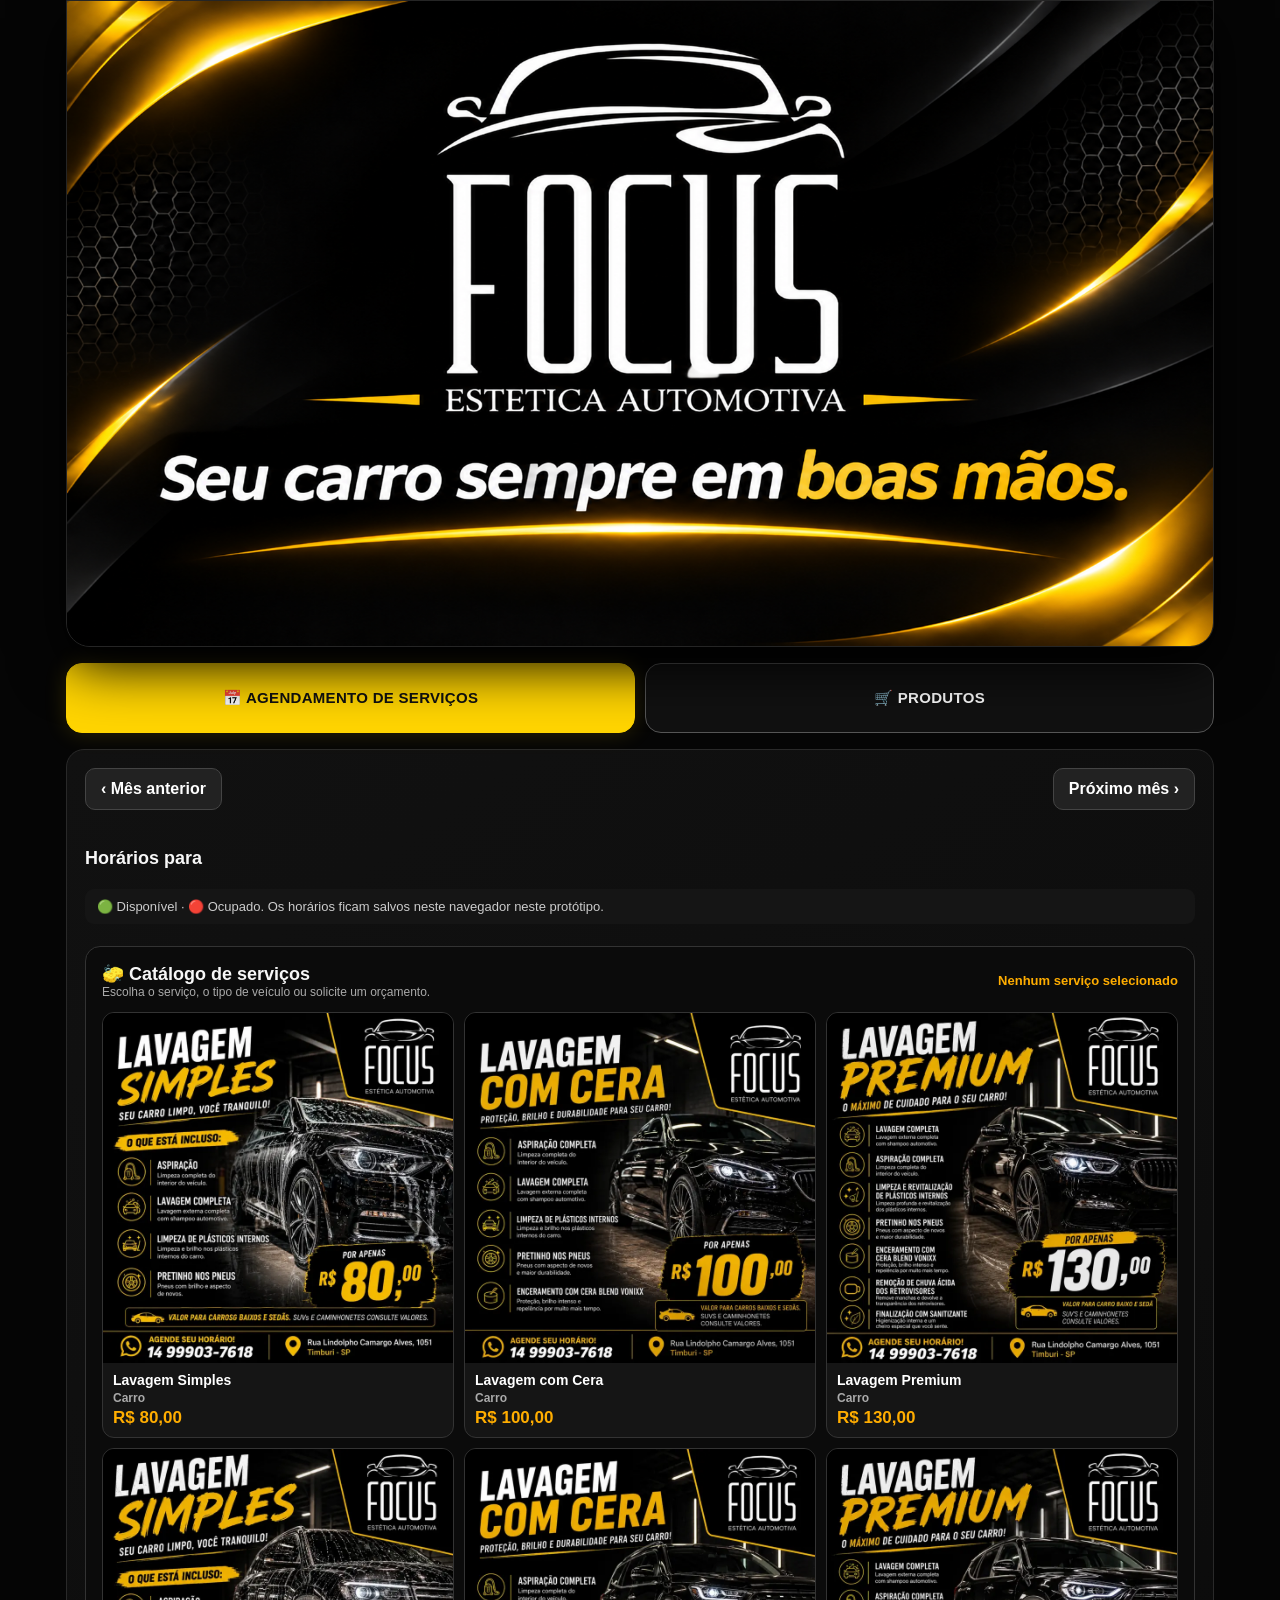
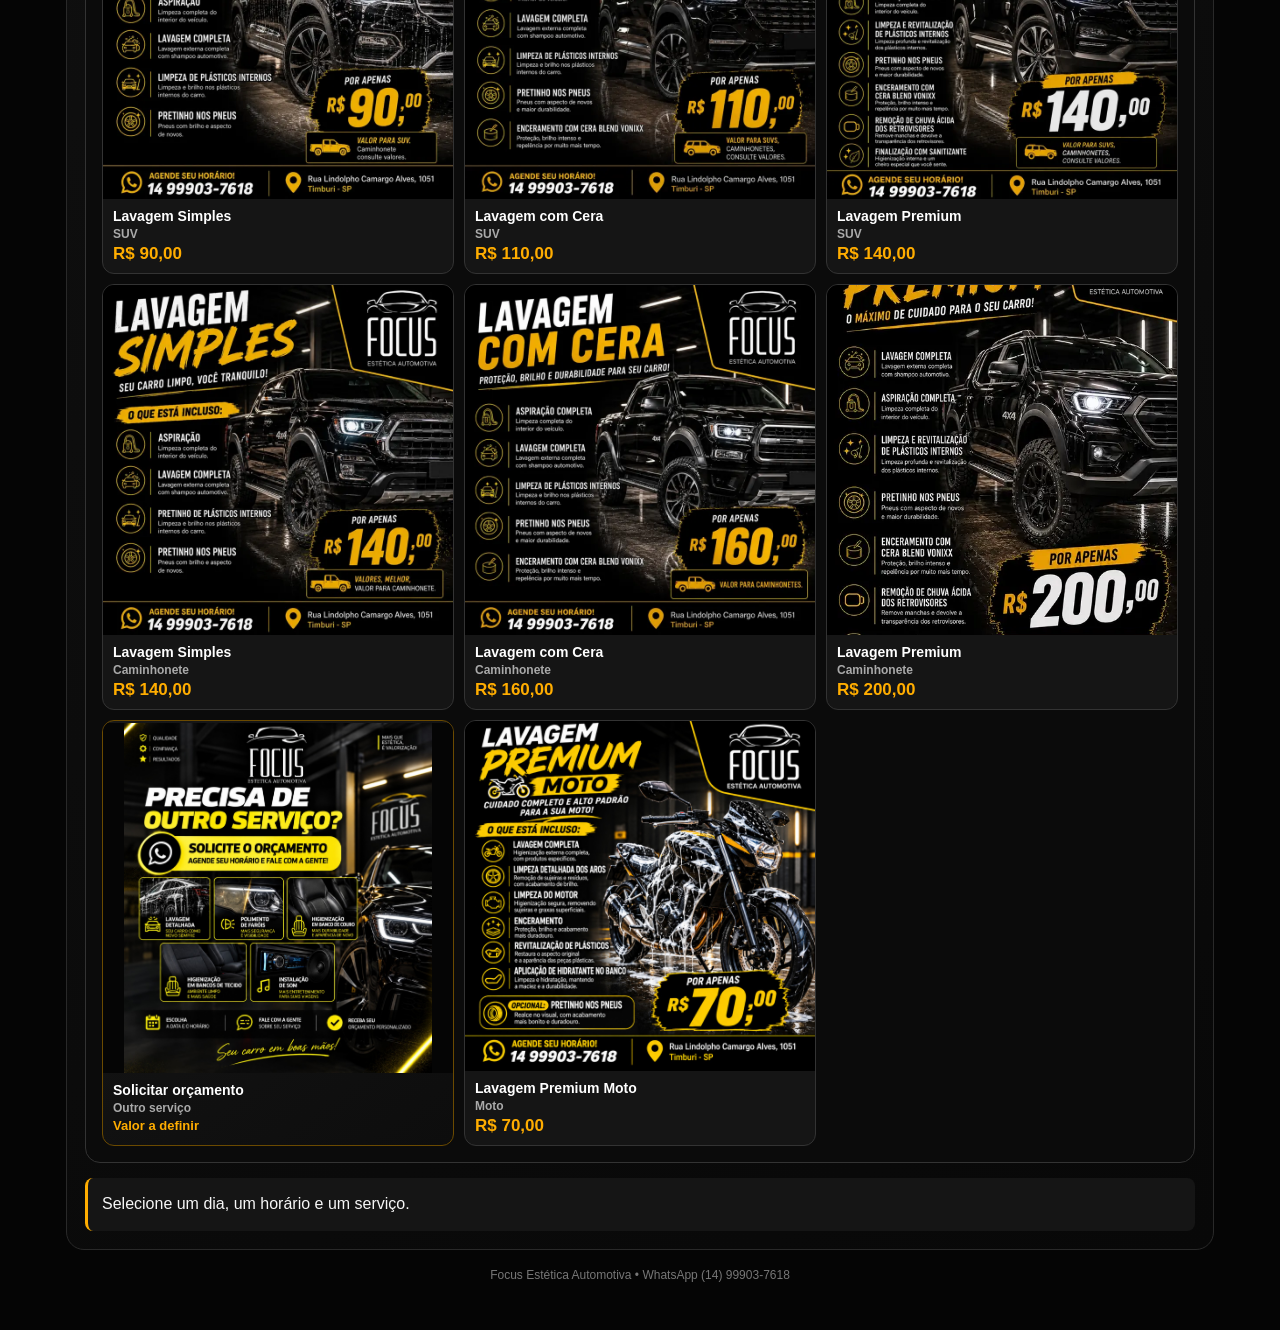
==== index.html @ e8586d13 "Add files via upload" ====
<!doctype html>
<html lang="pt-BR">
<head>
<meta charset="utf-8">
<meta name="viewport" content="width=device-width,initial-scale=1">
<title>Agenda Focus Estética Automotiva</title>
<style>
:root{--bg:#070707;--card:#111;--line:#2b2b2b;--yellow:#ffad00;--orange:#ff7a00;--white:#f5f5f5;--muted:#aaa;--green:#2ecc71}
*{box-sizing:border-box}body{margin:0;background:radial-gradient(circle at top,#171717,#050505 55%);color:var(--white);font-family:Arial,Helvetica,sans-serif}
.wrap{max-width:980px;margin:auto;padding:18px}.hero{border:1px solid #333;border-radius:20px;overflow:hidden;background:#050505;box-shadow:0 12px 40px #000}
.hero img{width:100%;display:block;max-height:330px;object-fit:cover;object-position:top}.brand{padding:18px 20px;text-align:center;border-top:1px solid #222}
.brand h1{margin:0;color:var(--yellow);letter-spacing:2px;font-size:24px}.brand p{margin:6px 0 0;color:#ccc}
.panel{margin-top:16px;background:linear-gradient(145deg,#121212,#0b0b0b);border:1px solid #292929;border-radius:18px;padding:18px}
.topbar{display:flex;gap:10px;align-items:center;justify-content:space-between;flex-wrap:wrap}button,select,input{font:inherit}
button{cursor:pointer;border:0;border-radius:10px;padding:11px 15px;font-weight:700}.navbtn{background:#222;color:#fff;border:1px solid #444}
.primary{background:linear-gradient(90deg,var(--orange),var(--yellow));color:#111}
.month{font-size:22px;font-weight:800;text-transform:capitalize}.calendar{display:grid;grid-template-columns:repeat(7,1fr);gap:6px;margin-top:16px}
.weekday{text-align:center;color:#999;font-size:12px;padding:5px}.day{min-height:54px;background:#151515;border:1px solid #292929;color:#fff;border-radius:10px;padding:7px;position:relative;text-align:left}
.day:hover{border-color:var(--yellow)}.day.muted{opacity:.3}.day.today{box-shadow:inset 0 0 0 1px var(--yellow)}.day.selected{background:linear-gradient(145deg,#5c3300,#211400);border-color:var(--yellow)}
.dot{position:absolute;right:7px;bottom:7px;width:7px;height:7px;background:var(--green);border-radius:50%}
h2{font-size:18px;margin:22px 0 10px}.selectedDate{color:var(--yellow)}.slots{display:grid;grid-template-columns:repeat(auto-fit,minmax(110px,1fr));gap:9px}
.slot{background:#181818;border:1px solid #333;color:#fff}.slot.busy{background:#241313;border-color:#5b2424;color:#777;text-decoration:line-through;cursor:not-allowed}.slot.picked{background:var(--yellow);color:#111;border-color:var(--yellow)}
.service-catalog{margin-top:22px;padding:16px;border:1px solid #333;border-radius:15px;background:#0b0b0b}
.catalog-head{display:flex;align-items:center;justify-content:space-between;gap:12px;flex-wrap:wrap}.chosen-service{color:var(--yellow);font-size:13px;font-weight:700;text-align:right}
.service-grid{display:grid;grid-template-columns:repeat(3,1fr);gap:10px;margin-top:13px}
.service-card{padding:0;overflow:hidden;text-align:left;background:#151515;border:1px solid #333;color:#fff;border-radius:12px;min-width:0}
.service-card:hover{border-color:var(--yellow)}.service-card.selected{border:2px solid var(--yellow);box-shadow:inset 0 0 0 1px #8a5d00}
.service-card img{width:100%;aspect-ratio:1/1;object-fit:cover;display:block}.service-info{padding:9px 10px;display:grid;gap:3px}
.service-info strong{font-size:14px}.service-info span{font-size:12px;color:#aaa}.service-info b{color:var(--yellow);font-size:17px}.quote-card{background:linear-gradient(145deg,#171717,#0d0d0d);border-color:#6b4a00}.quote-card .quote-image{width:100%;aspect-ratio:1/1;display:block;object-fit:contain;background:#050505}.quote-card .service-info b{font-size:13px}
.form{display:none;margin-top:15px;padding:15px;border:1px solid #333;border-radius:14px;background:#0b0b0b}.form.show{display:block}
.grid{display:grid;grid-template-columns:1fr 1fr;gap:10px}.field{display:flex;flex-direction:column;gap:5px}.field.full{grid-column:1/-1}
label{font-size:12px;color:#aaa}input,select{background:#171717;color:#fff;border:1px solid #3a3a3a;border-radius:9px;padding:11px;outline:none}
input:focus,select:focus{border-color:var(--yellow)}.actions{display:flex;gap:8px;flex-wrap:wrap;margin-top:12px}
.summary{margin-top:15px;padding:14px;border-left:3px solid var(--yellow);background:#151515;border-radius:8px;line-height:1.55}
.notice{padding:10px 12px;border-radius:9px;background:#151515;color:#ccc;margin-top:10px;font-size:13px}.status{display:none;margin-top:10px;padding:10px 12px;border-radius:9px;background:#151515;color:#ccc;font-size:13px}.status.show{display:block}.status.ok{border:1px solid #28633f;color:#9ff0bd}.status.err{border:1px solid #6b2c2c;color:#ffb1b1}
.booking{display:flex;justify-content:space-between;gap:10px;align-items:center;padding:10px;background:#171717;border:1px solid #292929;border-radius:9px}
.small{font-size:12px;color:#aaa}.footer{text-align:center;color:#777;font-size:12px;padding:18px}
@media(max-width:700px){.service-grid{grid-template-columns:repeat(2,1fr)}.chosen-service{text-align:left}}
@media(max-width:600px){.wrap{padding:10px}.hero img{max-height:230px}.grid{grid-template-columns:1fr}.field.full{grid-column:auto}.day{min-height:48px}.month{font-size:18px}.service-info strong{font-size:13px}.service-info b{font-size:15px}}

/* ===== FOCUS PRODUTOS — integração sem alterar o agendamento ===== */
.focus-main-switch{display:grid;grid-template-columns:1fr 1fr;gap:10px;max-width:1100px;margin:16px auto;padding:0 16px}
.focus-main-switch button{border:1px solid #444;background:#111;color:#fff;border-radius:14px;padding:15px 12px;font-size:15px;font-weight:800;cursor:pointer}
.focus-main-switch button.active{background:#ffd400;color:#111;border-color:#ffd400}
.focus-products-section{max-width:1100px;margin:0 auto;padding:0 16px 30px}
.focus-products-title{display:flex;justify-content:space-between;align-items:center;gap:15px;margin:10px 0 18px}
.focus-products-title h2{margin:0;font-size:29px;color:#fff}
.focus-products-title h2 span{color:#ffd400}
.focus-products-title p{margin:5px 0 0;color:#aaa}
.focus-cart-badge{background:#ffd400;color:#111;border-radius:22px;padding:9px 13px;min-width:55px;text-align:center}
.focus-product-grid{display:grid;grid-template-columns:repeat(2,minmax(0,1fr));gap:16px}
.focus-product-card{overflow:hidden;background:linear-gradient(145deg,#161616,#080808);border:1px solid #3a3a3a;border-radius:16px;box-shadow:0 8px 25px rgba(0,0,0,.25)}
.focus-product-media{height:260px;background:#050505;display:flex;align-items:center;justify-content:center;overflow:hidden}
.focus-product-media img{width:100%;height:100%;object-fit:cover;display:block}
.focus-product-info{padding:15px}
.focus-product-info h3{margin:0 0 8px;color:#fff;font-size:18px;line-height:1.2}
.focus-product-info p{margin:0 0 12px;color:#c8c8c8;font-size:13px;line-height:1.45;min-height:38px}
.focus-install{display:inline-flex;align-items:center;gap:6px;padding:7px 10px;border-radius:10px;font-size:12px;font-weight:800;margin-bottom:13px}
.focus-install.included{background:#ffd400;color:#111}
.focus-install.none{background:#292929;color:#eee;border:1px solid #4a4a4a}
.focus-product-buy{display:grid;grid-template-columns:auto auto 1fr;align-items:center;gap:10px;border-top:1px solid #333;padding-top:13px}
.focus-product-buy strong{font-size:20px;color:#ffd400;white-space:nowrap}
.focus-qty{display:flex;align-items:center;border:1px solid #444;border-radius:9px;overflow:hidden}
.focus-qty button{background:#222;color:#fff;border:0;width:30px;height:34px;font-size:18px}
.focus-qty input{width:34px;height:34px;background:#111;color:#fff;border:0;text-align:center}
.focus-add-product{background:#ffd400;color:#111;border:0;border-radius:10px;padding:10px 12px;font-weight:900;cursor:pointer}
.focus-product-card.selected{border-color:#ffd400;box-shadow:0 0 0 1px #ffd400 inset}
.focus-cart-panel{margin-top:20px;padding:18px;background:#0b0b0b;border:1px solid #383838;border-radius:16px}
.focus-cart-panel h3{margin:0 0 12px;color:#fff}
#focusCartItems{color:#ddd;line-height:1.6}
.focus-cart-line{display:flex;justify-content:space-between;gap:10px;border-bottom:1px solid #292929;padding:7px 0}
.focus-cart-total{text-align:right;color:#fff;font-size:18px;padding:12px 0}
.focus-cart-total strong{color:#ffd400;font-size:23px}
.focus-checkout-grid{display:grid;grid-template-columns:1fr 1fr;gap:12px}
.focus-checkout-grid label{display:grid;gap:6px;color:#aaa;font-size:13px}
.focus-checkout-grid input,.focus-checkout-grid select{background:#151515;color:#fff;border:1px solid #444;border-radius:9px;padding:11px}
.focus-whatsapp-btn{margin-top:14px;width:100%;padding:14px;border:0;border-radius:11px;background:#ffd400;color:#111;font-weight:900;font-size:15px;cursor:pointer}
.focus-cart-note{margin:9px 0 0;color:#777;font-size:12px;text-align:center}
@media(max-width:700px){
  .focus-main-switch{padding:0 10px}
  .focus-main-switch button{font-size:12px;padding:13px 7px}
  .focus-products-section{padding:0 10px 25px}
  .focus-product-grid{grid-template-columns:1fr}
  .focus-product-media{height:250px}
  .focus-product-buy{grid-template-columns:auto auto 1fr}
  .focus-checkout-grid{grid-template-columns:1fr}
}


/* ===== IDENTIDADE VISUAL FOCUS ===== */
body{background:#050505;color:#f7f7f7;font-family:Arial,Helvetica,sans-serif}
.wrap{max-width:1180px;padding:0 16px 30px}
.focus-hero-new{position:relative;min-height:420px;border-radius:0 0 24px 24px;overflow:hidden;border:1px solid #252525;background:#050505;box-shadow:0 18px 55px #000}
.focus-hero-bg{position:absolute;inset:0;background-position:center right;background-size:cover;background-repeat:no-repeat;opacity:.82}
.focus-hero-overlay{position:absolute;inset:0;background:linear-gradient(90deg,rgba(0,0,0,.97) 0%,rgba(0,0,0,.83) 40%,rgba(0,0,0,.15) 78%,rgba(0,0,0,.35))}
.focus-hero-content{position:relative;z-index:2;max-width:640px;padding:26px 28px 30px}
.focus-logo{width:150px;height:78px;object-fit:cover;object-position:top left;mix-blend-mode:screen;filter:contrast(1.08);margin-bottom:22px}
.focus-kicker{font-size:22px;font-weight:800;letter-spacing:.5px;color:#fff}
.focus-headline{font-size:64px;line-height:.9;font-weight:950;color:#ffd400;text-transform:uppercase;font-style:italic;letter-spacing:-2px;margin:7px 0 16px}
.focus-hero-content p{font-size:17px;line-height:1.4;margin:0;color:#eee}
.focus-benefits{display:flex;flex-wrap:wrap;gap:8px;margin-top:22px}
.focus-benefits span{font-size:12px;border:1px solid #444;border-radius:20px;padding:9px 12px;background:rgba(10,10,10,.78)}
/* Abertura simplificada da agenda Focus: somente logo e slogan */
.focus-hero-new{min-height:0;height:auto;border-radius:0 0 24px 24px}
.focus-hero-overlay{background:linear-gradient(180deg,rgba(0,0,0,.78),rgba(0,0,0,.58))}
.focus-hero-content-clean{max-width:none;width:100%;box-sizing:border-box;padding:24px 18px 30px;display:flex;flex-direction:column;align-items:center;justify-content:center;text-align:center;gap:12px}
.focus-hero-content-clean .focus-logo{display:block;width:min(250px,72vw);height:auto;max-height:250px;object-fit:contain;object-position:center;mix-blend-mode:normal;filter:none;margin:0}
.focus-slogan{font-size:clamp(20px,5vw,30px);font-weight:800;line-height:1.25;color:#fff;text-align:center;margin:0}

.focus-main-switch{margin:16px auto 0;max-width:1180px;padding:0}
.focus-main-switch button{min-height:70px;border-radius:16px;text-transform:uppercase;letter-spacing:.3px;background:#111;border:1px solid #555}
.focus-main-switch button.active{background:#ffd400;color:#111;border-color:#ffd400;box-shadow:0 0 22px rgba(255,212,0,.16)}
.panel{border-color:#292929;background:linear-gradient(145deg,#111,#080808);border-radius:18px}
.brand{background:#080808;border:1px solid #222;border-radius:16px;margin-top:12px;padding:14px}
.brand h1{color:#ffd400;font-size:22px;letter-spacing:2px}
.brand p{color:#fff;text-transform:uppercase;font-size:12px;letter-spacing:1.5px}

.focus-products-section{max-width:1180px;margin:18px auto 0;padding:0}
.focus-products-title{border-top:1px solid #2b2b2b;padding-top:18px}
.focus-kicker-small{color:#ffd400;font-size:11px;font-weight:800;letter-spacing:1.3px}
.focus-products-title h2{font-size:34px;margin:4px 0;color:#fff}
.focus-products-title h2 span{color:#ffd400;font-style:italic}
.focus-products-title p{font-size:14px;color:#aaa}
.focus-product-grid{display:grid;grid-template-columns:repeat(3,minmax(0,1fr));gap:14px;margin-top:16px}
.focus-product-card{cursor:pointer;display:grid;grid-template-columns:1fr 1.05fr;min-height:245px;background:linear-gradient(145deg,#151515,#080808);border:1px solid #444;border-radius:16px;overflow:hidden;transition:.18s}
.focus-product-card:hover{transform:translateY(-2px);border-color:#ffd400;box-shadow:0 10px 30px rgba(0,0,0,.35)}
.focus-product-media{min-height:260px}
.focus-product-media img{object-fit:contain;background:#050505}
.focus-product-info{padding:13px}
.focus-product-info h3{font-size:16px}
.focus-product-info p{font-size:12px}
.focus-product-buy strong{font-size:18px}
.focus-add-product{background:#ffd400;color:#111}
.focus-install.included{background:#ffd400}
.focus-install.none{background:#303030}

.focus-cart-panel{border-color:#3c3c3c;margin-top:18px}
.cart-head{display:flex;justify-content:space-between;align-items:center;gap:10px}
.cart-head h3{margin:0;color:#fff}
.cart-head span{color:#ffd400;font-size:12px}
.focus-payment-title{margin-top:16px;padding-top:15px;border-top:1px solid #333;color:#ffd400;font-weight:900;letter-spacing:.5px}
.focus-whatsapp-btn{background:#ffd400;color:#111}

.focus-product-modal{position:fixed;inset:0;z-index:9999;display:none}
.focus-product-modal.show{display:block}
.focus-modal-backdrop{position:absolute;inset:0;background:rgba(0,0,0,.82);backdrop-filter:blur(4px)}
.focus-modal-card{position:relative;z-index:2;width:min(900px,calc(100% - 24px));max-height:92vh;overflow:auto;margin:4vh auto;background:#0b0b0b;border:1px solid #555;border-radius:20px;box-shadow:0 25px 80px #000;display:grid;grid-template-columns:1.05fr 1fr}
.focus-modal-close{position:absolute;right:10px;top:8px;z-index:4;width:40px;height:40px;border-radius:50%;padding:0;background:#111;color:#fff;border:1px solid #555;font-size:27px}
.focus-modal-media{background:#050505;min-height:420px}
.focus-modal-media img{width:100%;height:100%;min-height:420px;object-fit:cover;display:block}
.focus-modal-body{padding:28px;display:flex;flex-direction:column;justify-content:center}
.focus-modal-kicker{font-size:11px;color:#ffd400;font-weight:900;letter-spacing:1.5px}
.focus-modal-body h2{font-size:28px;margin:8px 0;color:#fff}
.focus-modal-body p{color:#bbb;line-height:1.55}
.focus-modal-price{font-size:32px;color:#ffd400;font-weight:950;margin:12px 0}
.focus-modal-qty{display:flex;align-items:center;gap:22px;margin:10px 0}
.focus-modal-qty button{width:42px;height:42px;padding:0;background:#222;color:#fff;border:1px solid #555}
.focus-modal-qty span{font-size:20px;font-weight:900}
.focus-modal-add{background:#ffd400;color:#111;border:0;border-radius:10px;padding:14px;font-weight:950;font-size:15px;margin-top:8px}
.focus-modal-remove{background:#252525;color:#fff;border:1px solid #555;border-radius:10px;padding:12px;font-weight:800;margin-top:8px}
@media(max-width:950px){.focus-product-grid{grid-template-columns:repeat(2,minmax(0,1fr))}}
@media(max-width:700px){
  .wrap{padding:0 10px 24px}
  .focus-hero-new{min-height:440px;border-radius:0 0 18px 18px}
  .focus-hero-content{padding:20px 18px}
  .focus-headline{font-size:48px}
  .focus-kicker{font-size:17px}
  .focus-hero-content p{font-size:14px}
  .focus-logo{width:125px;height:68px}
  .focus-product-grid{grid-template-columns:1fr}
  .focus-product-card{grid-template-columns:1fr 1fr}
  .focus-product-media{min-height:235px}
  .focus-modal-card{grid-template-columns:1fr;margin:2vh auto;max-height:96vh}
  .focus-modal-media{min-height:260px;height:260px}
  .focus-modal-media img{min-height:260px}
  .focus-modal-body{padding:20px}
}
@media(max-width:430px){
  .focus-product-card{grid-template-columns:1fr}
  .focus-product-media{height:245px;min-height:245px}
}


/* ===== CHECKOUT FOCUS ===== */
.focus-customer-grid{display:grid;grid-template-columns:1fr 1fr;gap:12px;margin-top:12px}
.focus-customer-grid label{display:grid;gap:6px;color:#aaa;font-size:13px}
.focus-customer-grid input{background:#151515;color:#fff;border:1px solid #444;border-radius:9px;padding:12px}
.focus-payment-options{display:grid;grid-template-columns:repeat(2,1fr);gap:10px;margin-top:14px}
.focus-payment-option{display:flex;align-items:center;gap:11px;text-align:left;padding:13px;background:#121212;color:#fff;border:1px solid #444;border-radius:12px;cursor:pointer}
.focus-payment-option:hover{border-color:#ffd400}
.focus-payment-option.selected{background:#201d00;border-color:#ffd400;box-shadow:0 0 0 1px #ffd400 inset}
.focus-payment-option .payment-icon{font-size:22px;width:28px;text-align:center}
.focus-payment-option b{display:block;color:#fff;font-size:14px}
.focus-payment-option small{display:block;color:#999;margin-top:3px;font-size:11px}
.focus-payment-info{margin-top:10px;padding:12px;border-radius:10px;background:#171717;border:1px solid #333;color:#ccc;font-size:12px;line-height:1.5}
#focusFinalizePurchase{margin-top:15px}
@media(max-width:600px){
  .focus-customer-grid{grid-template-columns:1fr}
  .focus-payment-options{grid-template-columns:1fr}
}


/* ===== MENSAGEM DE AGRADECIMENTO FOCUS ===== */
.focus-thanks-modal{position:fixed;inset:0;z-index:10050;display:none}
.focus-thanks-modal.show{display:block}
.focus-thanks-backdrop{position:absolute;inset:0;background:rgba(0,0,0,.82);backdrop-filter:blur(5px)}
.focus-thanks-card{position:relative;z-index:2;width:min(430px,calc(100% - 32px));margin:18vh auto 0;background:linear-gradient(145deg,#171717,#080808);border:1px solid #555;border-radius:20px;padding:30px 24px;text-align:center;box-shadow:0 25px 80px #000}
.focus-thanks-icon{width:58px;height:58px;line-height:58px;margin:0 auto 14px;border-radius:50%;background:#ffd400;color:#111;font-size:34px;font-weight:950}
.focus-thanks-title{font-size:25px;font-weight:950;color:#ffd400;margin-bottom:10px}
.focus-thanks-message{font-size:17px;line-height:1.5;color:#fff}
.focus-thanks-card button{margin-top:22px;width:100%;padding:13px;border:0;border-radius:10px;background:#ffd400;color:#111;font-weight:900;font-size:15px}


/* ===== CADASTRO INTELIGENTE FOCUS — adição sem alterar a identidade visual ===== */
.focus-customer-memory{margin-top:12px;padding:12px;border:1px solid #333;border-radius:12px;background:#101010}
.focus-customer-memory .memory-title{font-weight:900;color:#ffd400;margin-bottom:5px}
.focus-customer-memory .memory-text{font-size:12px;color:#aaa;line-height:1.45}
.focus-loyalty-mini{margin-top:10px;padding:11px 12px;border:1px solid #4a3a00;border-radius:10px;background:#171300;color:#ddd;font-size:12px;line-height:1.45}
.focus-loyalty-mini strong{color:#ffd400}
.focus-discount-badge{display:inline-block;margin-top:6px;padding:5px 9px;border-radius:999px;background:#ffd400;color:#111;font-weight:900}

</style>

<style>
.focus-address-btn{width:100%;margin:14px 0;padding:13px 16px;border:1px solid #f5c400;border-radius:10px;background:#171717;color:#fff;font-weight:800;cursor:pointer}.focus-address-box{padding:14px;border:1px solid #333;border-radius:12px;background:#141414;margin-bottom:14px}.focus-address-box input{box-sizing:border-box;width:100%;padding:10px;border-radius:8px;border:1px solid #444;background:#222;color:#fff;margin-top:5px}.focus-address-box label{color:#ddd;font-size:13px}.focus-address-btn.active{background:#f5c400;color:#111}
</style>
<style>
#focusAnnouncementsPublic .focus-announcement-public{padding:12px;border:1px solid #383000;border-radius:12px;background:#111;opacity:0;transform:translateY(8px);transition:opacity .45s ease,transform .45s ease;display:none}
#focusAnnouncementsPublic .focus-announcement-public.is-active{display:block;opacity:1;transform:translateY(0)}
#focusAnnouncementsPublic .focus-announcement-public h3{margin:0 0 7px;color:#ffd400;font-size:18px}
#focusAnnouncementsPublic .focus-announcement-public p{margin:0;color:#eee;line-height:1.5;font-size:14px;white-space:pre-wrap}
#focusAnnouncementsPublic .focus-announcement-public img{display:block;width:100%;max-height:360px;object-fit:contain;background:#050505;border-radius:10px;margin-top:10px}
</style>
</head>
<body>
<div class="wrap">
<section class="focus-hero-new" style="min-height:0;height:auto;border-radius:0 0 24px 24px;overflow:hidden;background:#050505;">
  <img src="[data-uri]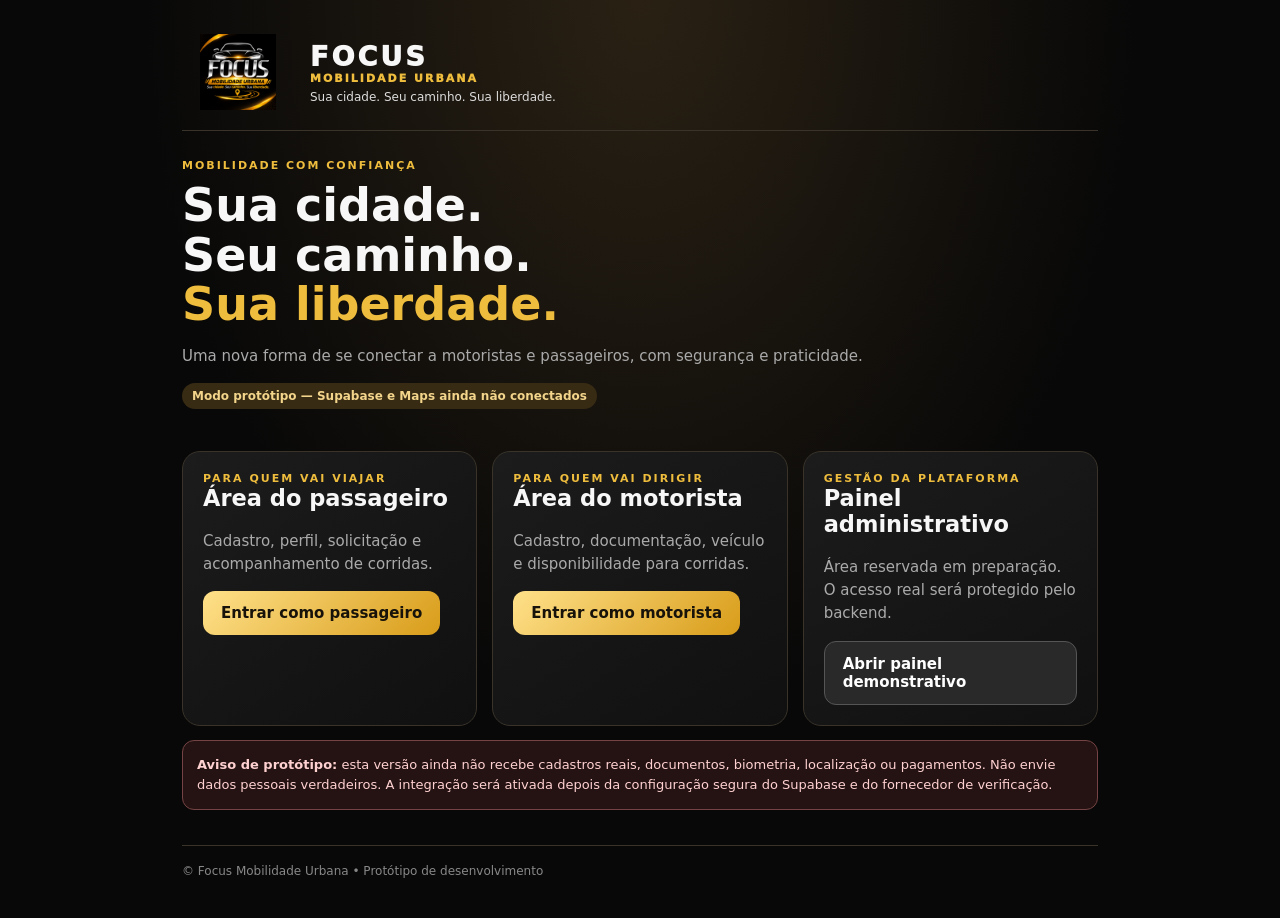
